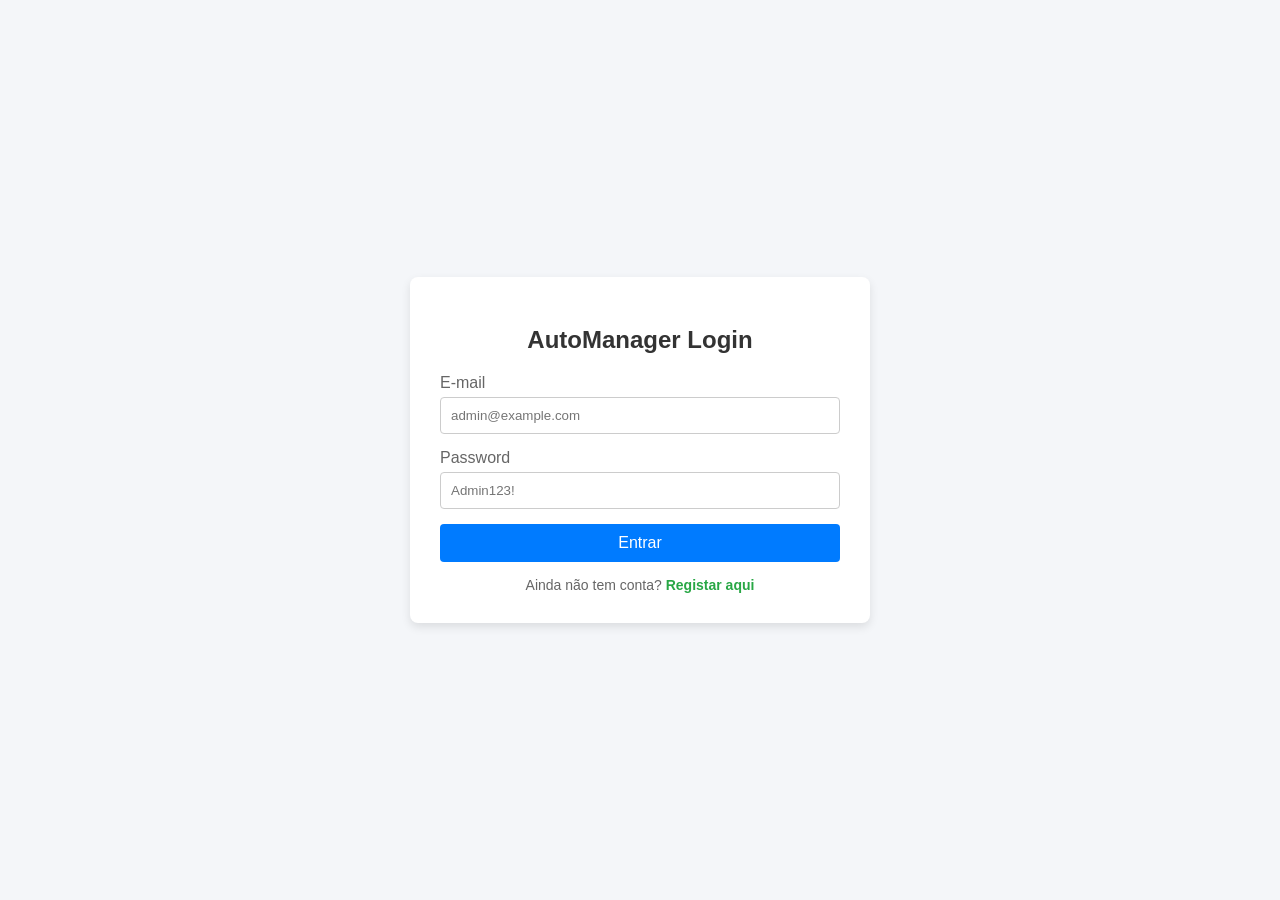
==== AutoManager/Indentity.API/wwwroot/login.html @ eb0c8a89 "Login e Register modificados" ====
﻿<!DOCTYPE html>
<html lang="pt">
<head>
    <meta charset="UTF-8">
    <title>AutoManager - Login</title>
    <style>
        body {
            font-family: Arial, sans-serif;
            background-color: #f4f6f9;
            display: flex;
            justify-content: center;
            align-items: center;
            height: 100vh;
            margin: 0;
        }

        .login-card {
            background: white;
            padding: 30px;
            border-radius: 8px;
            box-shadow: 0 4px 10px rgba(0,0,0,0.1);
            width: 100%;
            max-width: 400px;
        }

            .login-card h2 {
                margin-bottom: 20px;
                color: #333;
                text-align: center;
            }

        .form-group {
            margin-bottom: 15px;
        }

            .form-group label {
                display: block;
                margin-bottom: 5px;
                color: #666;
            }

            .form-group input {
                width: 100%;
                padding: 10px;
                border: 1px solid #ccc;
                border-radius: 4px;
                box-sizing: border-box;
            }

        .btn-submit {
            width: 100%;
            padding: 10px;
            background-color: #007bff;
            border: none;
            color: white;
            border-radius: 4px;
            font-size: 16px;
            cursor: pointer;
        }

            .btn-submit:hover {
                background-color: #0056b3;
            }

        .error-msg {
            color: red;
            text-align: center;
            margin-top: 10px;
            font-size: 14px;
        }

        /* Estilo do botão / link de registo */
        .register-link {
            text-align: center;
            margin-top: 15px;
            font-size: 14px;
            color: #666;
        }

            .register-link a {
                color: #28a745;
                text-decoration: none;
                font-weight: bold;
            }

                .register-link a:hover {
                    text-decoration: underline;
                }
    </style>
</head>
<body>

    <div class="login-card">
        <h2>AutoManager Login</h2>
        <form id="loginForm">
            <div class="form-group">
                <label for="email">E-mail</label>
                <input type="email" id="email" required placeholder="admin@example.com">
            </div>
            <div class="form-group">
                <label for="password">Password</label>
                <input type="password" id="password" required placeholder="Admin123!">
            </div>
            <button type="submit" class="btn-submit">Entrar</button>
            <div id="errorMsg" class="error-msg"></div>
        </form>

        <!-- Botão/Link para navegar para a página de registo -->
        <div class="register-link">
            Ainda não tem conta? <a href="register.html">Registar aqui</a>
        </div>
    </div>

    <script>
        document.getElementById('loginForm').addEventListener('submit', async function (e) {
            e.preventDefault();

            const email = document.getElementById('email').value;
            const password = document.getElementById('password').value;
            const errorDiv = document.getElementById('errorMsg');
            errorDiv.textContent = '';

            try {
                const response = await fetch('https://localhost:7194/api/Auth/login', {
                    method: 'POST',
                    headers: { 'Content-Type': 'application/json' },
                    body: JSON.stringify({ email, password })
                });

                const data = await response.json();

                if (response.ok && data.isSuccess) {
                    // Envia o token via parâmetro de URL para a porta 7085 conseguir receber
                    window.location.href = `https://localhost:7085/dashboard.html?token=${encodeURIComponent(data.token)}`;
                } else {
                    errorDiv.textContent = data.message || 'Erro ao efetuar login.';
                }
            } catch (err) {
                console.error(err);
                errorDiv.textContent = 'Erro de ligação ao servidor.';
            }
        });
    </script>
</body>
</html>
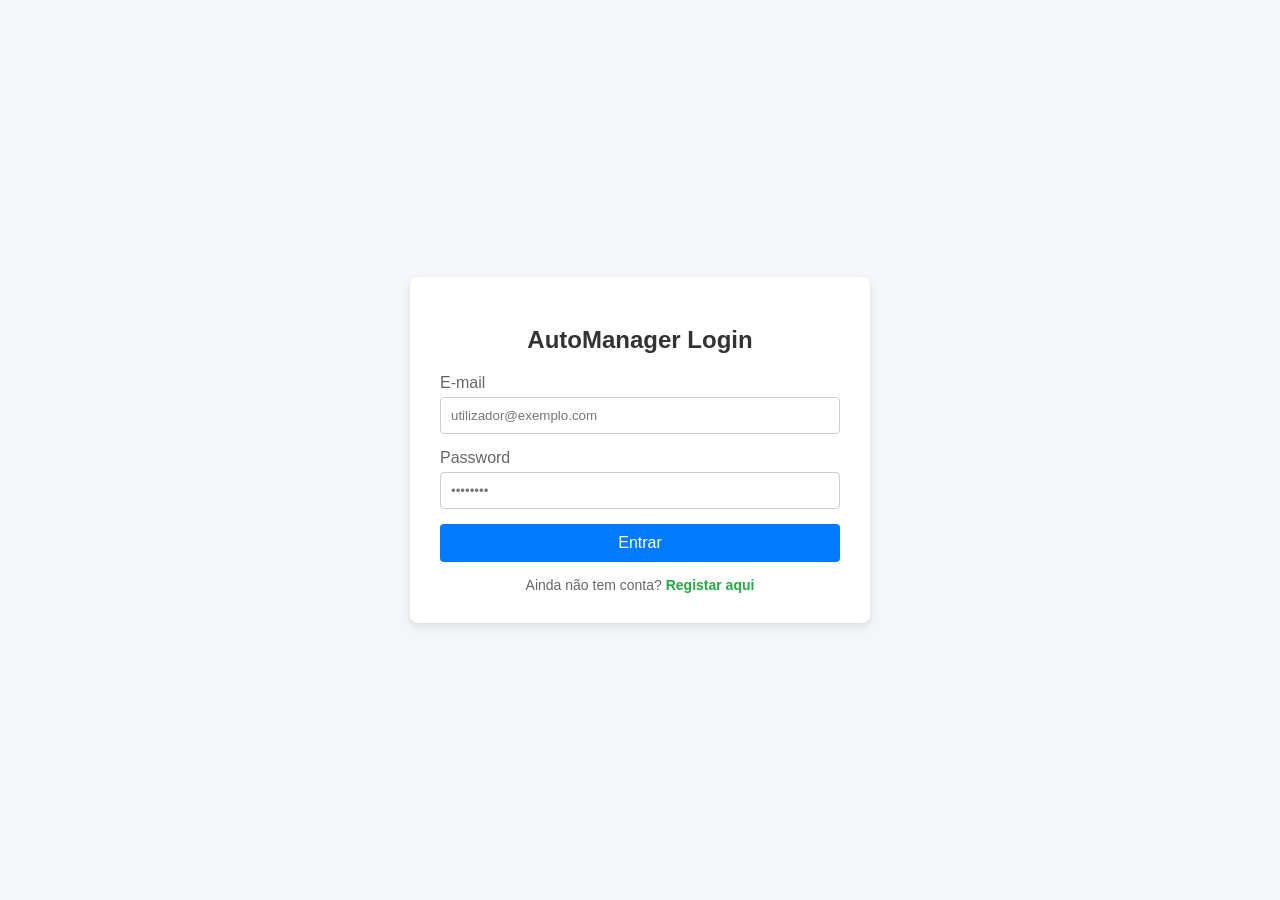
==== commit 148da7dc: "ClientDashboard and UpdatedAdminDasboard" ====
--- a/AutoManager/Indentity.API/wwwroot/login.html
+++ b/AutoManager/Indentity.API/wwwroot/login.html
@@ -2,6 +2,7 @@
 <html lang="pt">
 <head>
     <meta charset="UTF-8">
+    <meta name="viewport" content="width=device-width, initial-scale=1.0">
     <title>AutoManager - Login</title>
     <style>
         body {
@@ -69,7 +70,6 @@
             font-size: 14px;
         }
 
-        /* Estilo do botão / link de registo */
         .register-link {
             text-align: center;
             margin-top: 15px;
@@ -95,17 +95,16 @@
         <form id="loginForm">
             <div class="form-group">
                 <label for="email">E-mail</label>
-                <input type="email" id="email" required placeholder="admin@example.com">
+                <input type="email" id="email" required placeholder="utilizador@exemplo.com">
             </div>
             <div class="form-group">
                 <label for="password">Password</label>
-                <input type="password" id="password" required placeholder="Admin123!">
+                <input type="password" id="password" required placeholder="••••••••">
             </div>
             <button type="submit" class="btn-submit">Entrar</button>
             <div id="errorMsg" class="error-msg"></div>
         </form>
 
-        <!-- Botão/Link para navegar para a página de registo -->
         <div class="register-link">
             Ainda não tem conta? <a href="register.html">Registar aqui</a>
         </div>
@@ -121,8 +120,10 @@
             errorDiv.textContent = '';
 
             try {
+                // 1. Efetuar o login
                 const response = await fetch('https://localhost:7194/api/Auth/login', {
                     method: 'POST',
+                    credentials: 'include',
                     headers: { 'Content-Type': 'application/json' },
                     body: JSON.stringify({ email, password })
                 });
@@ -130,8 +131,32 @@
                 const data = await response.json();
 
                 if (response.ok && data.isSuccess) {
-                    // Envia o token via parâmetro de URL para a porta 7085 conseguir receber
-                    window.location.href = `https://localhost:7085/dashboard.html?token=${encodeURIComponent(data.token)}`;
+                    const tokenParaGuardar = data.token || data.accessToken || data.jwt || data.result;
+
+                    if (tokenParaGuardar) {
+                        localStorage.setItem('token', tokenParaGuardar);
+                    } else {
+                        console.warn('Atenção: Nenhum token foi encontrado na resposta do login!');
+                    }
+
+                    const tokenParam = tokenParaGuardar ? `?token=${encodeURIComponent(tokenParaGuardar)}` : '';
+
+                    const userResponse = await fetch('https://localhost:7194/api/Auth/me', {
+                        method: 'GET',
+                        credentials: 'include'
+                    });
+
+                    if (userResponse.ok) {
+                        const currentUser = await userResponse.json();
+
+                        if (currentUser.role === 'Cliente') {
+                            window.location.href = `https://localhost:7085/dashboardCliente.html${tokenParam}`;
+                        } else {
+                            window.location.href = `https://localhost:7085/dashboard.html${tokenParam}`;
+                        }
+                    } else {
+                        window.location.href = `https://localhost:7085/dashboard.html${tokenParam}`;
+                    }
                 } else {
                     errorDiv.textContent = data.message || 'Erro ao efetuar login.';
                 }
